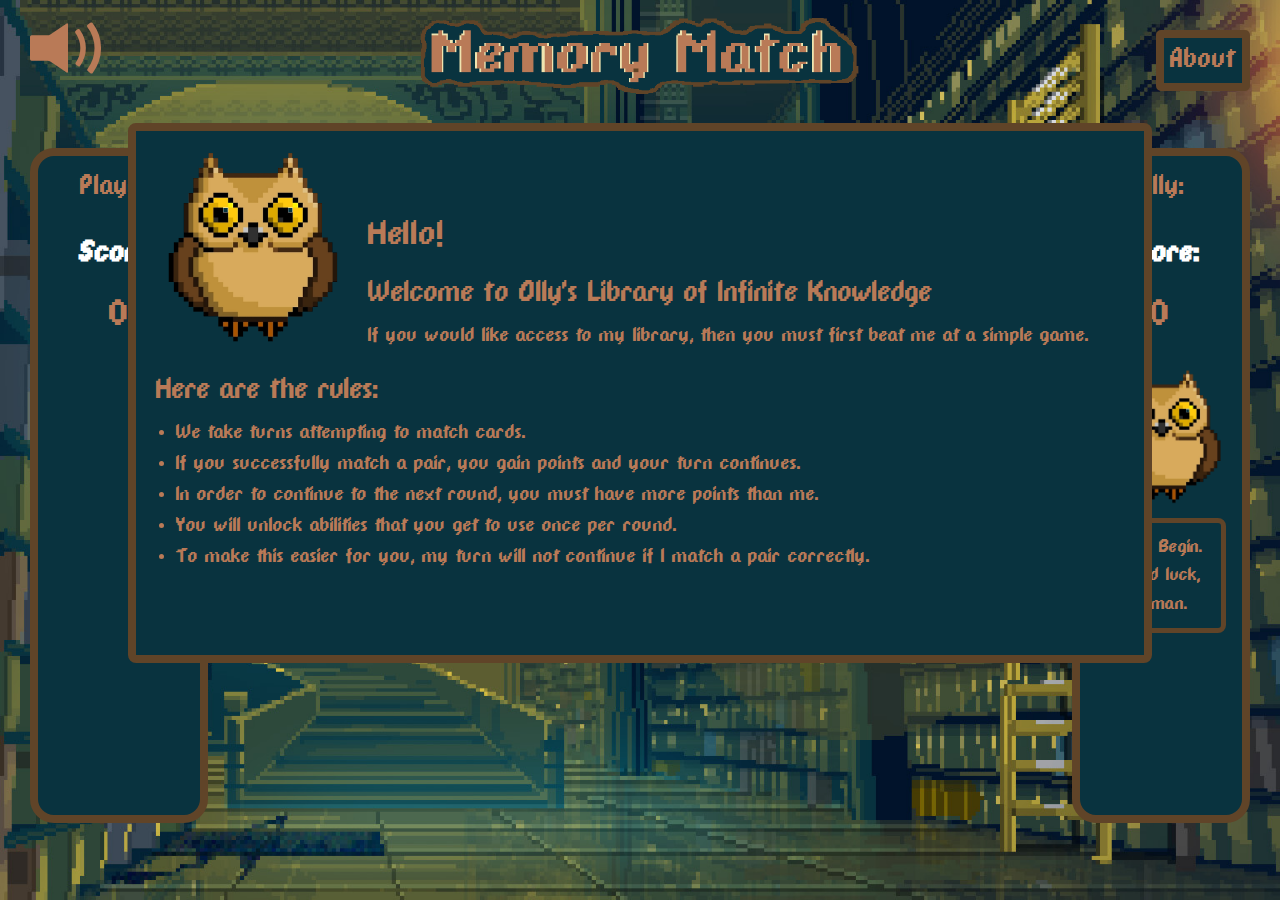
==== index.html @ b6bfb1ac "added audio button" ====
<!DOCTYPE html>
<html lang="en">
<head>
    <meta charset="UTF-8">
    <title>Memory Match</title>
    <meta name="viewport" content="width=device-width, height=device-height, initial-scale=1.0">
    <link rel = "stylesheet" type = "text/css" href = "style.css">
    <script src = "https://code.jquery.com/jquery-2.1.4.min.js"></script>
    <script src = "deck.js"></script>
    <script src = "game.js"></script>
    <script src = "bot.js"></script>
    <link rel="stylesheet" href="https://maxcdn.bootstrapcdn.com/bootstrap/3.3.7/css/bootstrap.min.css" integrity="sha384-BVYiiSIFeK1dGmJRAkycuHAHRg32OmUcww7on3RYdg4Va+PmSTsz/K68vbdEjh4u" crossorigin="anonymous">

    <script>

        // Run main function when document loads
        $(document).ready(function () {

            var attempts = 0;
            var game = new Game(attempts);
            audioPlaying = true;

            // Assign Click Listeners
            $(".custom-modal").click(function() {
                $(this).addClass("hidden");
            });

            // Create Click Blocker
            $(".click-blocker").click(function() {
                return;
            })

            // Secret Button (allows skipping rounds. Hidden in the top right corner)
            $("#secret-button").click(function() {
                game.startNewRound();
            });

            // Audio Button
            $("#audio-button").click(function() {
                $(this).toggleClass("glyphicon-volume-up");
                $(this).toggleClass("glyphicon-volume-off");
                if(audioPlaying){
                    document.getElementById("background-music").pause();
                    audioPlaying = false;
                } else {
                    document.getElementById("background-music").play();
                    audioPlaying = true;
                }
            });
        });

    </script>


</head>
<body>
    <audio autoplay id="background-music"><source src="audio/fancyharpsichord.mp3" type="audio/mp3"></audio>
    <header class = "container-fluid">
        <div class = "col-md-2">
            <span id="audio-button" class="glyphicon glyphicon-volume-up"></span>
        </div>
        <div id = "title" class = "col-md-8"><a href = "index.html"><img src = "images/mmtitle.png"></a></div>
        <div class = "col-md-2">
            <a href="about.html"><button class = "header-option about"> About </button></a>
        </div>
    </header>

    <div id = "intro" class = "custom-modal">
        <div class = "intro-top">
            <img src = "images/8bitowl.png">
            <br><br>
            <h1> Hello!</h1>
            <h2> Welcome to Olly's Library of Infinite Knowledge</h2>
            <p> If you would like access to my library, then you must first beat me at a simple game.</p>
        </div>
        <div class = "intro-bottom">
            <h2> Here are the rules:</h2>
            <ul>
                <li> We take turns attempting to match cards.</li>
                <li> If you successfully match a pair, you gain points and your turn continues.</li>
                <li> In order to continue to the next round, you must have more points than me.</li>
                <li> You will unlock abilities that you get to use once per round.</li>
                <li> To make this easier for you, my turn will not continue if I match a pair correctly.</li>
            </ul>
        </div>
    </div>

    <div id = "you-lose-screen" class = "custom-modal hidden">
        <img src = "images/8bitowl.png">
        <h1> You Lost </h1>
        <h2> To try again, click anywhere in this box. </h2>
    </div>

    <div class = "container-fluid" id = "main-content">
        <div class = "click-blocker hidden"></div>
        <div class = "col-md-2">
            <div id = "player-area">
                <div class = "player-title"> Player: </div>
                <div class = "player-score score">
                    <div class = "label"> Score:</div>
                    <div class = "value"> 0 </div>
                </div>
                <div class = "abilities">
                    <button class = "ability ability1"> Points x 2</button>
                    <button class = "ability ability2"> Reveal</button>
                    <button class = "ability ability3"> Retry Round</button>
                </div>
            </div>
        </div>

        <div class = "col-md-8" id = "game-area">

        </div>

        <div class = "col-md-2">
            <div id = "enemy-area" >
                <div class = "player-title"> Olly: </div>
                <div class = "enemy-score score">
                    <div class = "label"> Score:</div>
                    <div class = "value"> 0 </div>
                </div>
                <img src = "images/8bitowl.png">
                <div class = "speech-bubble">
                    Welcome to the memory match game. My name is Olly.
                </div>
            </div>
        </div>
    </div>
    <div id = "secret-button"></div>
</body>
</html>
---- style.css ----
@font-face {
    font-family: myFont;
    src: url("fonts/dpcomic.regular.ttf");
}

body {
    height: 100vh;
    font-family: myFont;
    background-image: url(images/8-Bit-Library-Background.jpg);
    background-repeat: no-repeat;
    background-size: cover;
    position: relative;
}


header {
    font-family: myFont;
    width: 100%;
    height: 15%;
    #background-color: lightgray;
    margin-bottom: 1%;
    position: relative;
}

#title {
    font-size: 68px;
    margin : auto;
    padding-top: 8px;
    text-align: center;
    text-decoration: none;
}

#title img {
    width: 35vw;
}

#title:hover {
    text-decoration: none;
}

.header-option {
    margin: auto;
    color: #b97a57;
    margin-top: 30px;
    font-size: 30px;
    background-color: #09333f;
    border: solid #604428 8px;
    border-radius: 5px;
}

.settings {
    display: none;
}

.about {
    float: right;
}

#main-content {
    font-family: myFont;
    height: 83%;
    position: relative;
}

.click-blocker {
    position: absolute;
    height: 90%;
    width: 90%;
    margin: auto;
    z-index: 10;
    opacity: .6;
}

#player-area {
    color: #b97a57;
    background-color: #09333f;
    text-align: center;
    box-sizing: border-box;
    border: solid #604428 8px;
    border-radius: 24px;
    height: 75vh;
    position: relative;
}

.player-title {
    font-size: 30px;
    margin: 10px;
    margin-bottom: 1vh;
}

.score {
    font-size: 45px;
    padding: 0px;
    margin-bottom: 1vh;
}

.score .label {
    padding: 0px;
}

.score .value {
    margin: 0px;
    padding: 0px;
}

.ability {
    width: 50%;
    font-size: 20px;
    margin-bottom: 10px;
    border-radius: 2px;
}

.using-ability {
    background-color:#d5c86a;
}

.used-ability {
    color: lightgray;
    background-color: darkgray;
}

.reset {
    position: absolute;
    bottom: 20px;
    left: 30%;
    width: 40%;
    border-radius: 2px;
}

#game-area {
    #background-color: gray;
    height: 80vh;
}

.deckContainer {
    background-color: #09333f;
    border: #604428 solid 5px;
    border-radius: 12px;
    box-sizing: content-box;
    padding: 5px;
    margin: auto;
}

.cardContainer {
    display: inline-block;
    box-sizing: border-box;
    #border: solid black 2px;
    float: left;
    #padding: 10px;
    text-align: center;
}

.card img {
    padding: 10px;
    max-height: 100%;
    max-width: 100%;
    margin: auto;
}

.front img {
    border: solid #181510 9px;
    border-radius: 11px;
    margin-top: 10px;
    width: 131px;
    height: 131px;
    background-color: #a1653f;
}

.card {
    float: left;
    display: inline-block;
    margin: 2px;
    #height: 100%;
    #width: 100%;
}

.pointsAnimation {
    margin: auto;
    width: 40%;
    height: 20%;
    color: #b97a57;
    font-size: 35px;
}

.hidden {
    display: none;
}

.back {
    margin: auto;
    #width: 100%;
    #height: 100%;
}

.front {
    margin: auto;
    #width: 100%;
    #height: 100%;
}

#enemy-area {
    color: #b97a57;
    background-color: #09333f;
    text-align: center;
    box-sizing: border-box;
    border: solid #604428 8px;
    border-radius: 24px;
    height: 75vh;
}

#enemy-area img {
    width: 100%;
}

#about-content {
    color: #b97a57;
    background-color: #09333f;
    border: solid #604428 4px;
    border-radius: 12px;
    margin: auto;
    width: 458px;
    padding: 30px;
    font-family: myFont;
}

#about-content img {
    max-width: 150px;
    max-height: 150px;
}

.speech-bubble {
    background-color: #09333f;
    border: solid #604428 5px;
    border-radius: 8px;
    width: 80%;
    font-size: 20px;
    margin: auto;
    padding: 10px;
}

.custom-modal {
    font-size: 1.7vw;
    font-family: myFont;
    color: #b97a57;
    background-color: #09333f;
    border: solid #604428 8px;
    border-radius: 8px;
    margin: -25px 10vw;
    height: 60vh;
    width: 80vw;
    position: absolute;
    z-index: 100;
    padding-bottom: 20px;
}

#intro h1 {
    font-size: 3vw;
}

#intro h2 {
    font-size: 2.5vw;
}

.intro-bottom h2 {
    margin-left: 20px;
}

.custom-modal img {
    position: static;
    width: 23%;
    float: left;
    display: inline-block;
}

#you-lose-screen{
    text-align: center;
    height: 60vh;
}

.botPoints {
    color: red;
}

#secret-button {
    position: absolute;
    top:0px;
    right: 0px;
    width: 15px;
    height: 15px;
}

#audio-button{
    font-size: 76px;
    color: #b97a57;
    margin-top: 10px;
}

@media only screen and (max-height: 700px) {
    .score .label {
        display: none;
    }
}
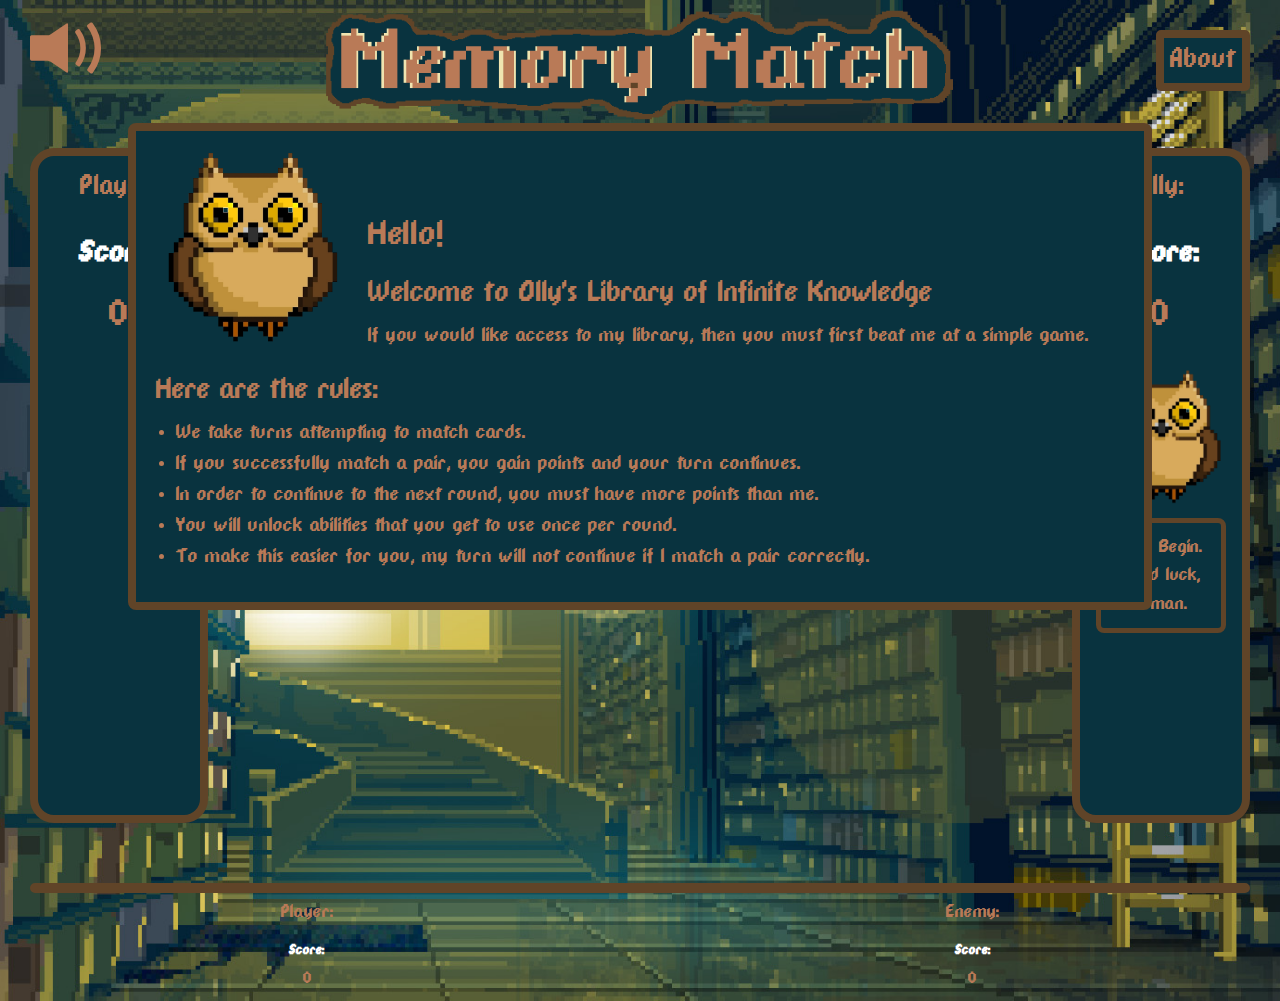
==== commit 153f063b: "added mobile responsiveness 1.0" ====
--- a/index.html
+++ b/index.html
@@ -32,7 +32,7 @@
 
             // Secret Button (allows skipping rounds. Hidden in the top right corner)
             $("#secret-button").click(function() {
-                game.startNewRound();
+                game.botStartNewRound();
             });
 
             // Audio Button
@@ -56,11 +56,13 @@
 <body>
     <audio autoplay id="background-music"><source src="audio/fancyharpsichord.mp3" type="audio/mp3"></audio>
     <header class = "container-fluid">
-        <div class = "col-md-2">
+        <div class = "col-md-2 hidden-xs">
             <span id="audio-button" class="glyphicon glyphicon-volume-up"></span>
         </div>
-        <div id = "title" class = "col-md-8"><a href = "index.html"><img src = "images/mmtitle.png"></a></div>
-        <div class = "col-md-2">
+        <div id = "title" class = "col-md-8 col-xs-12">
+            <a href = "index.html"><img src = "images/mmtitle.png"></a>
+        </div>
+        <div class = "col-md-2 hidden-xs">
             <a href="about.html"><button class = "header-option about"> About </button></a>
         </div>
     </header>
@@ -93,7 +95,7 @@
 
     <div class = "container-fluid" id = "main-content">
         <div class = "click-blocker hidden"></div>
-        <div class = "col-md-2">
+        <div class = "col-md-2 hidden-xs">
             <div id = "player-area">
                 <div class = "player-title"> Player: </div>
                 <div class = "player-score score">
@@ -108,11 +110,11 @@
             </div>
         </div>
 
-        <div class = "col-md-8" id = "game-area">
+        <div class = "col-md-8 col-xs-12" id = "game-area">
 
         </div>
 
-        <div class = "col-md-2">
+        <div class = "col-md-2 hidden-xs">
             <div id = "enemy-area" >
                 <div class = "player-title"> Olly: </div>
                 <div class = "enemy-score score">
@@ -125,6 +127,30 @@
                 </div>
             </div>
         </div>
+
+        <div class="col-xs-12 hidden-sm">
+            <div id="mobile-area">
+                <div class="mobile-info" id="mobile-player">
+                    <div class = "player-title"> Player: </div>
+                    <div class = "player-score score">
+                        <div class = "label"> Score:</div>
+                        <div class = "value"> 0 </div>
+                    </div>
+                </div>
+                <div class="mobile-info" id="mobile-enemy">
+                    <div class = "player-title"> Enemy: </div>
+                    <div class = "enemy-score score">
+                        <div class = "label"> Score:</div>
+                        <div class = "value"> 0 </div>
+                    </div>
+                </div>
+                <div class = "abilities">
+                    <button class = "ability ability1"> Points x 2</button>
+                    <button class = "ability ability2"> Reveal</button>
+                    <button class = "ability ability3"> Retry Round</button>
+                </div>
+            </div>
+        </div>
     </div>
     <div id = "secret-button"></div>
 </body>
--- a/style.css
+++ b/style.css
@@ -31,7 +31,8 @@
 }
 
 #title img {
-    width: 35vw;
+    max-width: 80%;
+    max-height: 100%;
 }
 
 #title:hover {
@@ -246,7 +247,6 @@
     border: solid #604428 8px;
     border-radius: 8px;
     margin: -25px 10vw;
-    height: 60vh;
     width: 80vw;
     position: absolute;
     z-index: 100;
@@ -295,8 +295,79 @@
     margin-top: 10px;
 }
 
+#mobile-area {
+    color: #b97a57;
+    background-color: #09333f;
+    box-sizing: border-box;
+    border: solid #604428 5px;
+    border-radius: 12px;
+    margin-top: 15px;
+    box-sizing: border-box;
+}
+
+.mobile-info {
+    width: 45%;
+    display: inline-block;
+    height: 30%;
+    text-align: center;
+}
+
+#mobile-player {
+    float: left;
+}
+
+#mobile-enemy {
+    float: right;
+}
+
+#mobile-area .player-title {
+    font-size: 20px;
+}
+
+#mobile-area .score {
+     font-size: 20px;
+}
+
+#mobile-area .abilities{
+    text-align: center;
+}
+
 @media only screen and (max-height: 700px) {
     .score .label {
         display: none;
     }
+
+    #title {
+        width: 100%;
+    }
+
+    #player-area, #enemy-area {
+        display: none;
+    }
+
+    #mobile-area {
+        display: inline-block;
+    }
+
+    #enemy-area img, #enemy-area .speech-bubble {
+        display: none;
+    }
+
+    #intro {
+        height: 80vh;
+        font-size: 21px;
+    }
+    #intro li {
+        margin-right: 10px;
+    }
+    #intro .intro-bottom h2 {
+        font-size: 31px;
+        margin-left: 33px;
+        text-decoration: underline;
+    }
+
+    .intro-top {
+        display: none;
+    }
+
 }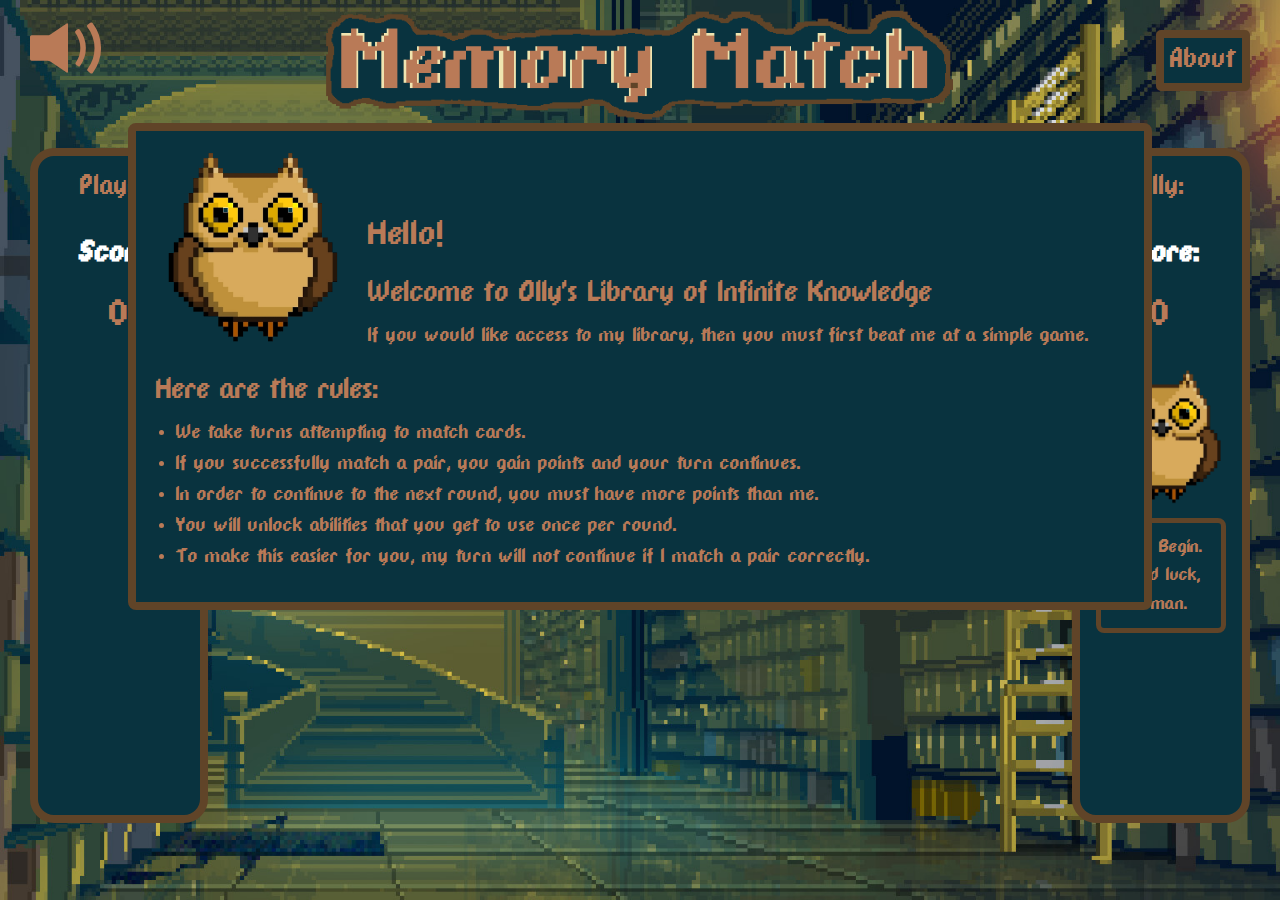
==== commit e1c34bd4: "finished mobile responsiveness" ====
--- a/index.html
+++ b/index.html
@@ -33,6 +33,14 @@
             // Secret Button (allows skipping rounds. Hidden in the top right corner)
             $("#secret-button").click(function() {
                 game.botStartNewRound();
+            });
+
+            // If the window resizes, start a new game
+            $(window).resize(function(){
+                setTimeout(function() {
+                    $("#resizing-screen").removeClass("hidden");
+                    location.reload();
+                },300);
             });
 
             // Audio Button
@@ -91,6 +99,11 @@
         <img src = "images/8bitowl.png">
         <h1> You Lost </h1>
         <h2> To try again, click anywhere in this box. </h2>
+    </div>
+
+    <div id="resizing-screen" class = "hidden">
+        <h1> Resizing Game...</h1>
+        <h1> Please Wait </h1>
     </div>
 
     <div class = "container-fluid" id = "main-content">
--- a/style.css
+++ b/style.css
@@ -68,7 +68,7 @@
     height: 90%;
     width: 90%;
     margin: auto;
-    z-index: 10;
+    z-index: 3;
     opacity: .6;
 }
 
@@ -249,7 +249,7 @@
     margin: -25px 10vw;
     width: 80vw;
     position: absolute;
-    z-index: 100;
+    z-index: 4;
     padding-bottom: 20px;
 }
 
@@ -296,6 +296,7 @@
 }
 
 #mobile-area {
+    display: none;
     color: #b97a57;
     background-color: #09333f;
     box-sizing: border-box;
@@ -332,6 +333,25 @@
     text-align: center;
 }
 
+#resizing-screen {
+    color: #b97a57;
+    background-color: #09333f;
+    box-sizing: border-box;
+    border: solid #604428 5px;
+    border-radius: 12px;
+    margin-top: 15px;
+    margin-left:5vw;
+    height: 90vh;
+    width: 90vw;
+    padding: 50vw;
+    text-align: center;
+    z-index: 5;
+}
+
+#resizing-screen h1 {
+    font-size: 250%;
+}
+
 @media only screen and (max-height: 700px) {
     .score .label {
         display: none;
@@ -347,6 +367,10 @@
 
     #mobile-area {
         display: inline-block;
+    }
+
+    #mobile-area .value {
+        font-size: 27px;
     }
 
     #enemy-area img, #enemy-area .speech-bubble {
@@ -370,4 +394,8 @@
         display: none;
     }
 
+    .card img {
+        padding: 5px;
+    }
+
 }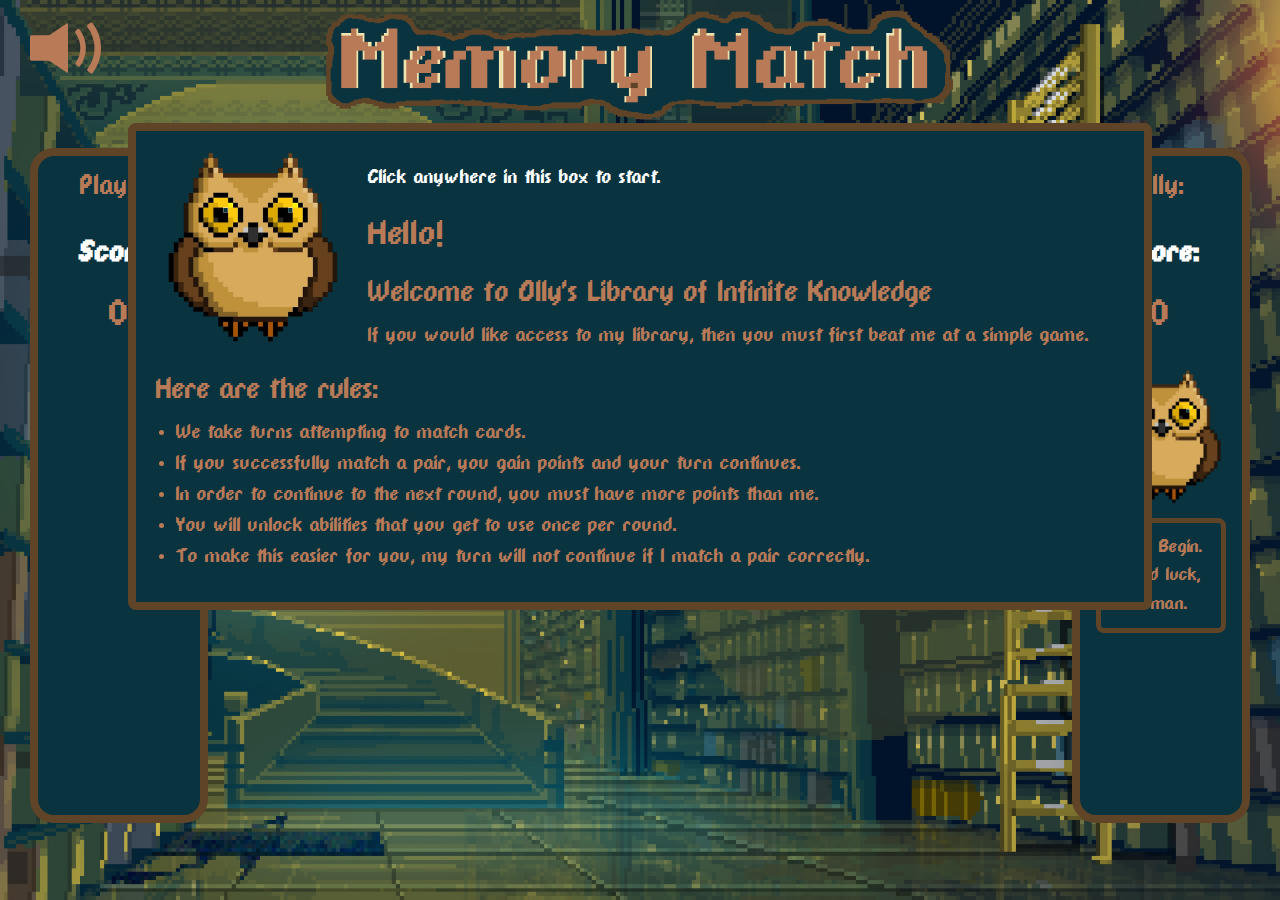
==== commit 0fa7c145: "fixed resizing screen. removed about page" ====
--- a/index.html
+++ b/index.html
@@ -70,15 +70,13 @@
         <div id = "title" class = "col-md-8 col-xs-12">
             <a href = "index.html"><img src = "images/mmtitle.png"></a>
         </div>
-        <div class = "col-md-2 hidden-xs">
-            <a href="about.html"><button class = "header-option about"> About </button></a>
-        </div>
     </header>
 
     <div id = "intro" class = "custom-modal">
         <div class = "intro-top">
             <img src = "images/8bitowl.png">
-            <br><br>
+            <br>
+            <p style="color:white"> Click anywhere in this box to start.</p>
             <h1> Hello!</h1>
             <h2> Welcome to Olly's Library of Infinite Knowledge</h2>
             <p> If you would like access to my library, then you must first beat me at a simple game.</p>
--- a/style.css
+++ b/style.css
@@ -339,17 +339,16 @@
     box-sizing: border-box;
     border: solid #604428 5px;
     border-radius: 12px;
-    margin-top: 15px;
-    margin-left:5vw;
-    height: 90vh;
-    width: 90vw;
-    padding: 50vw;
-    text-align: center;
-    z-index: 5;
+    margin-left: 15vw;
+    height: 70vh;
+    width: 70vw;
+    text-align: center;
+    z-index: 1000;
+    position: absolute;
 }
 
 #resizing-screen h1 {
-    font-size: 250%;
+    font-size: 30px;
 }
 
 @media only screen and (max-height: 700px) {
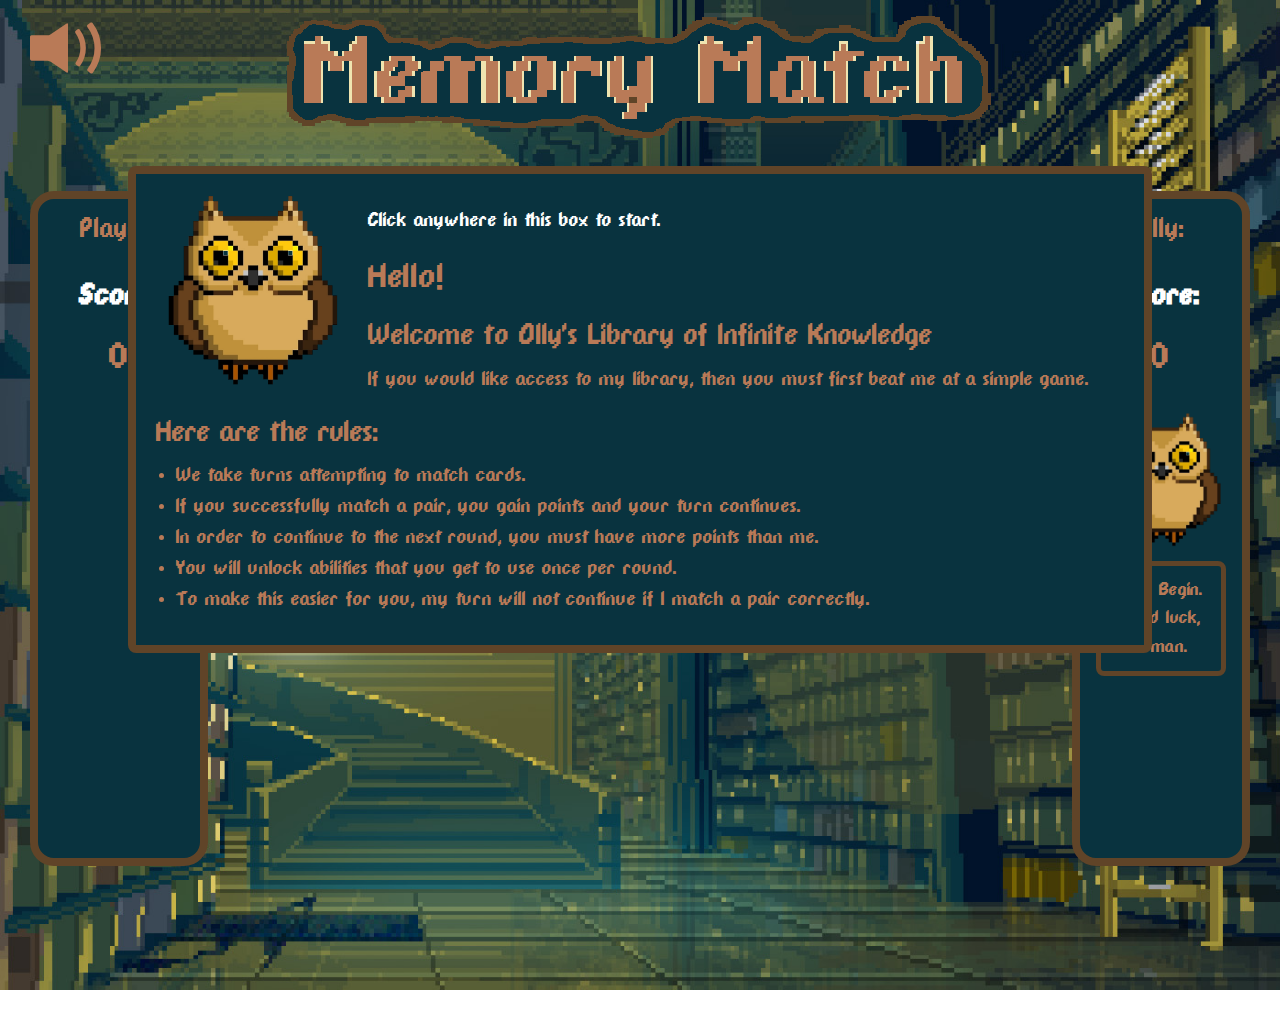
==== commit 212136bb: "added better screen resizing system" ====
--- a/index.html
+++ b/index.html
@@ -5,6 +5,7 @@
     <title>Memory Match</title>
     <meta name="viewport" content="width=device-width, height=device-height, initial-scale=1.0">
     <link rel = "stylesheet" type = "text/css" href = "style.css">
+    <link rel="shortcut icon" type="image/png" href="images/8bitowl.png"/>
     <script src = "https://code.jquery.com/jquery-2.1.4.min.js"></script>
     <script src = "deck.js"></script>
     <script src = "game.js"></script>
@@ -37,10 +38,11 @@
 
             // If the window resizes, start a new game
             $(window).resize(function(){
-                setTimeout(function() {
-                    $("#resizing-screen").removeClass("hidden");
-                    location.reload();
-                },300);
+//                setTimeout(function() {
+//                    $("#resizing-screen").removeClass("hidden");
+//                    location.reload();
+//                },300);
+                game.resize();
             });
 
             // Audio Button
@@ -64,10 +66,10 @@
 <body>
     <audio autoplay id="background-music"><source src="audio/fancyharpsichord.mp3" type="audio/mp3"></audio>
     <header class = "container-fluid">
-        <div class = "col-md-2 hidden-xs">
+        <div class = "hidden-xs hidden-sm col-md-2">
             <span id="audio-button" class="glyphicon glyphicon-volume-up"></span>
         </div>
-        <div id = "title" class = "col-md-8 col-xs-12">
+        <div id = "title" class = "col-md-8 col-sm-12">
             <a href = "index.html"><img src = "images/mmtitle.png"></a>
         </div>
     </header>
@@ -93,10 +95,15 @@
         </div>
     </div>
 
-    <div id = "you-lose-screen" class = "custom-modal hidden">
+    <div id="lose-screen" class = "you-lose-screen custom-modal hidden">
         <img src = "images/8bitowl.png">
         <h1> You Lost </h1>
         <h2> To try again, click anywhere in this box. </h2>
+    </div>
+    <div id="win-screen" class = "you-lose-screen custom-modal hidden">
+        <img src = "images/8bitowl.png">
+        <h1> You Won! </h1>
+        <h2> But you cheated. So you get nothing. </h2>
     </div>
 
     <div id="resizing-screen" class = "hidden">
@@ -106,6 +113,7 @@
 
     <div class = "container-fluid" id = "main-content">
         <div class = "click-blocker hidden"></div>
+
         <div class = "col-md-2 hidden-xs">
             <div id = "player-area">
                 <div class = "player-title"> Player: </div>
@@ -139,7 +147,7 @@
             </div>
         </div>
 
-        <div class="col-xs-12 hidden-sm">
+        <div id="mobile-container" class="hidden-md">
             <div id="mobile-area">
                 <div class="mobile-info" id="mobile-player">
                     <div class = "player-title"> Player: </div>
--- a/style.css
+++ b/style.css
@@ -4,7 +4,7 @@
 }
 
 body {
-    height: 100vh;
+    height: 110vh;
     font-family: myFont;
     background-image: url(images/8-Bit-Library-Background.jpg);
     background-repeat: no-repeat;
@@ -13,26 +13,29 @@
 }
 
 
+/* ------------------- Header --------------------- */
+/* ------------------------------------------------ */
 header {
     font-family: myFont;
     width: 100%;
-    height: 15%;
+    height: 18%;
     #background-color: lightgray;
     margin-bottom: 1%;
     position: relative;
+    overflow: hidden;
 }
 
 #title {
-    font-size: 68px;
     margin : auto;
-    padding-top: 8px;
-    text-align: center;
-    text-decoration: none;
+    padding-top: 1%;
+    text-align: center;
+    max-height: 100%;
+    max-width: 100%;
 }
 
 #title img {
-    max-width: 80%;
-    max-height: 100%;
+    max-width: 99%;
+    max-height: 98%;
 }
 
 #title:hover {
@@ -53,9 +56,8 @@
     display: none;
 }
 
-.about {
-    float: right;
-}
+/* ------------------- Main Content --------------- */
+/* ------------------------------------------------ */
 
 #main-content {
     font-family: myFont;
@@ -71,6 +73,9 @@
     z-index: 3;
     opacity: .6;
 }
+
+/* ------------------- Player Box ----------------- */
+/* ------------------------------------------------ */
 
 #player-area {
     color: #b97a57;
@@ -127,6 +132,9 @@
     width: 40%;
     border-radius: 2px;
 }
+
+/* ---------------- Game Board Area --------------- */
+/* ------------------------------------------------ */
 
 #game-area {
     #background-color: gray;
@@ -199,6 +207,10 @@
     #height: 100%;
 }
 
+
+/* -------------------- Enemy box ----------------- */
+/* ------------------------------------------------ */
+
 #enemy-area {
     color: #b97a57;
     background-color: #09333f;
@@ -272,9 +284,10 @@
     display: inline-block;
 }
 
-#you-lose-screen{
+.you-lose-screen{
     text-align: center;
     height: 60vh;
+    z-index: 1000;
 }
 
 .botPoints {
@@ -295,6 +308,14 @@
     margin-top: 10px;
 }
 
+
+/* -------------- Mobile Responsiveness ----------- */
+/* ------------------------------------------------ */
+
+#mobile-container{
+    text-align: center;
+}
+
 #mobile-area {
     display: none;
     color: #b97a57;
@@ -304,6 +325,8 @@
     border-radius: 12px;
     margin-top: 15px;
     box-sizing: border-box;
+    width: 70%;
+    height: auto;
 }
 
 .mobile-info {
@@ -351,13 +374,41 @@
     font-size: 30px;
 }
 
+
 @media only screen and (max-height: 700px) {
+    #title img{
+        max-width: 60%;
+    }
+
+    #enemy-area img {
+        width: 80%;
+    }
+    #enemy-area .speech-bubble {
+        font-size: 18px;
+    }
+}
+
+@media only screen and (max-width: 990px) {
     .score .label {
         display: none;
     }
 
+    body{
+        height: 120vh;
+    }
+
+    #title img {
+        max-width: 100%;
+        max-height: 98%;
+    }
+
     #title {
         width: 100%;
+        height: 100%;
+    }
+
+    #game-area{
+        height: 50vh;
     }
 
     #player-area, #enemy-area {
@@ -397,4 +448,13 @@
         padding: 5px;
     }
 
+}
+
+@media only screen and (max-width: 700px) and (max-height: 400px) {
+    body{
+        height: 150vh;
+    }
+    #intro {
+        height: 95vh;
+    }
 }